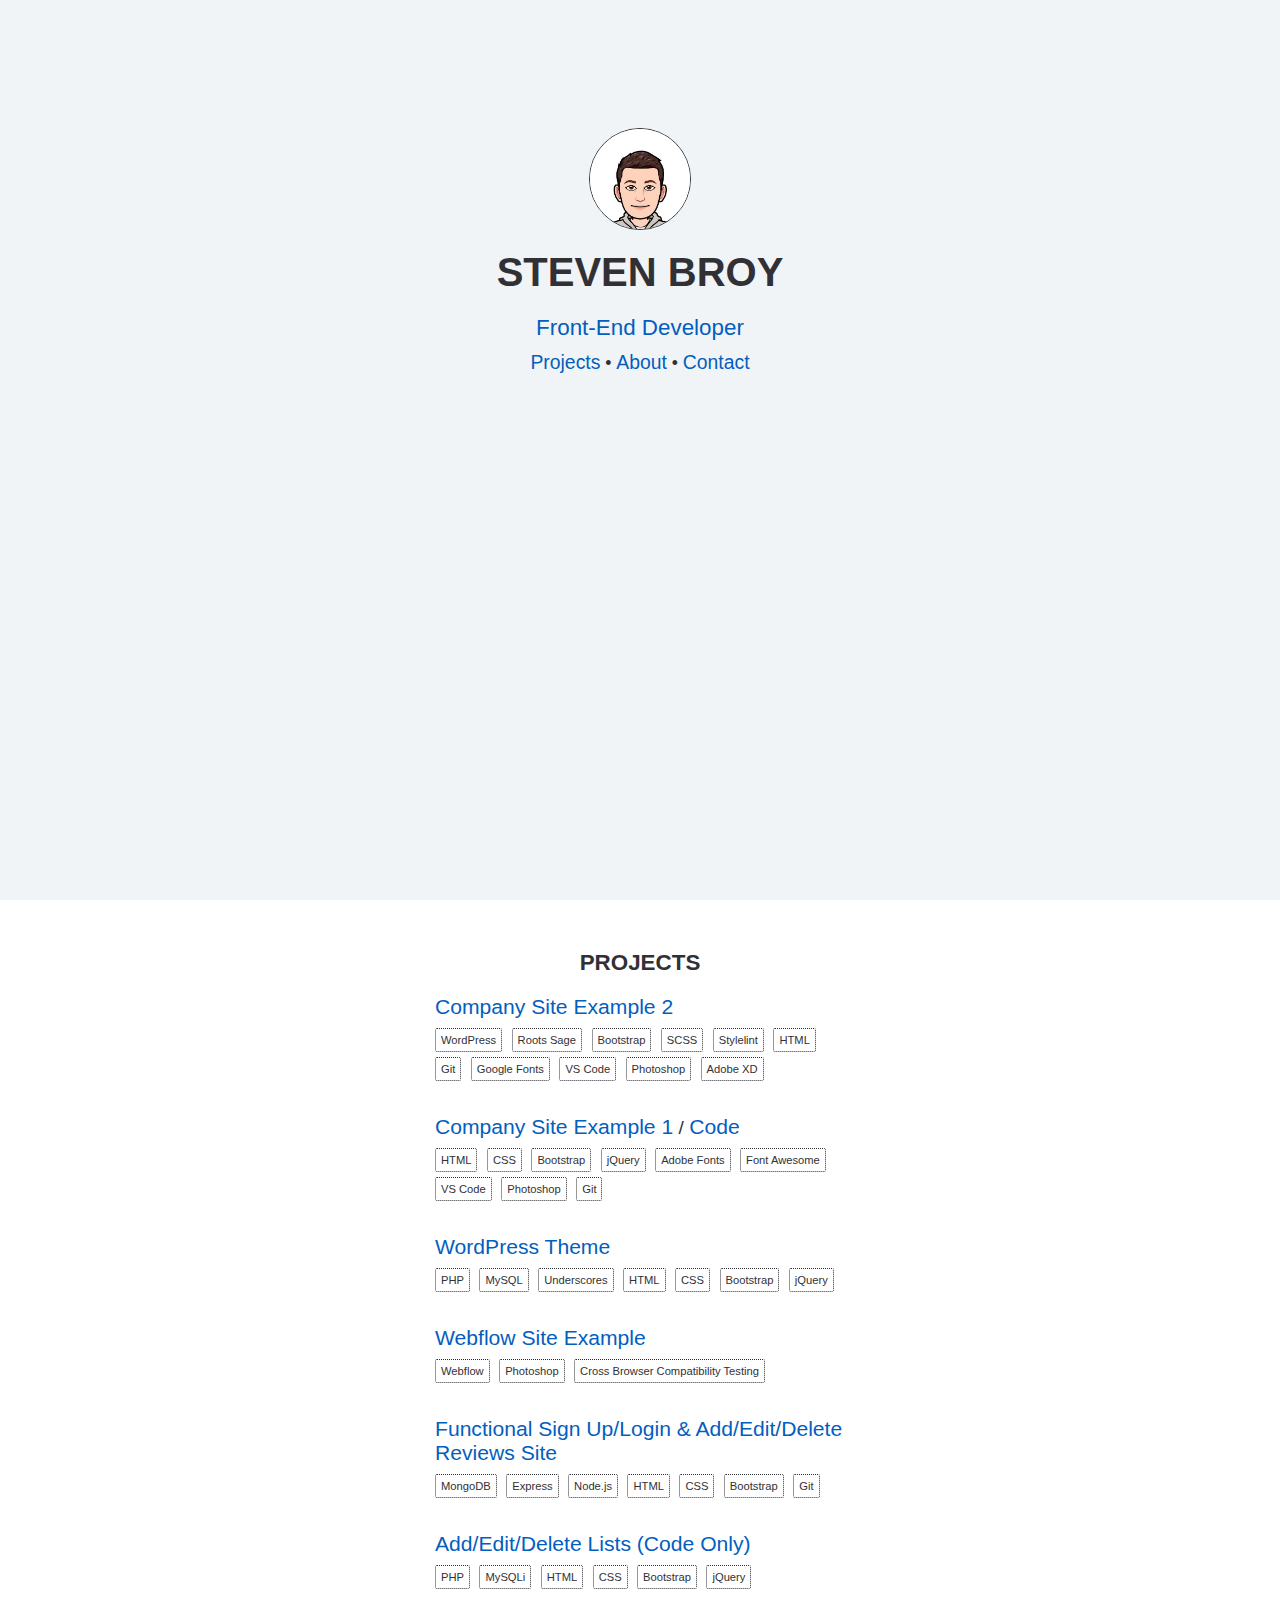
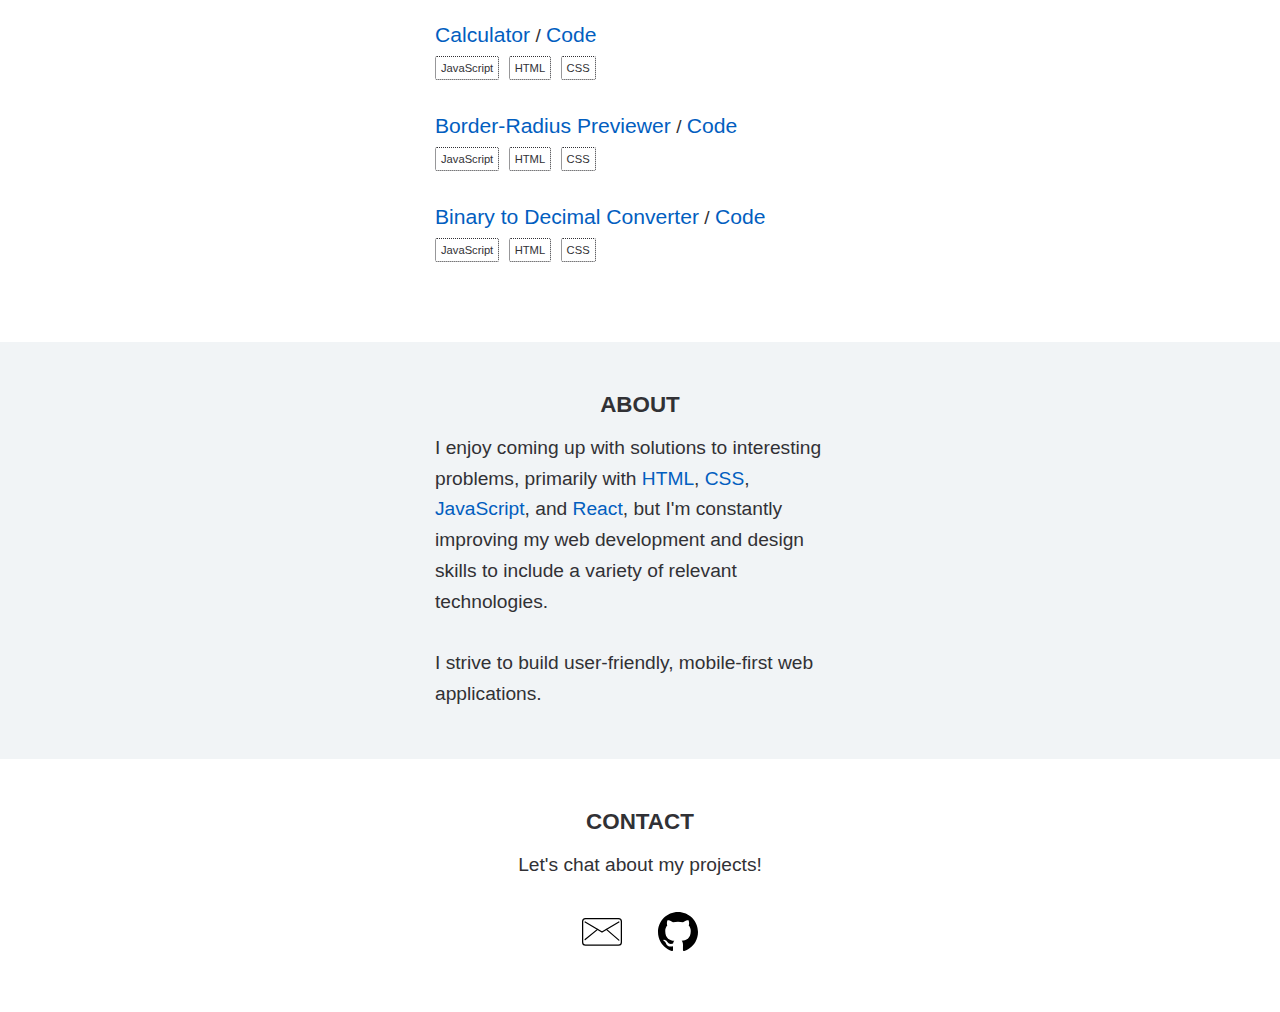
==== index.html @ 05114cfe "fix front page responsiveness, section order and add nav" ====
<!DOCTYPE html>
<html>
    <head>
        <meta http-equiv="Content-Type" content="text/html; charset=UTF-8">
        <meta name="viewport" content="width=device-width, initial-scale=1">
        <title>Steven Broy / Front-End Developer</title>
        <link href="css/styles.css" rel="stylesheet">
    </head>

    <body>
        
        <!-- Start of Heading -->
        <div class="home">
            <div class="home-content">
                <img src="images/propic.jpg">
                <h1>STEVEN BROY</h1>
                <p>
                    <a class="role-link" href="https://github.com/s-broy" target="_blank">Front-End Developer</a>
                </p>
                <p class="navlink">
                    <a href="#projects">Projects</a> &bull; <a href="#about">About</a> &bull; <a href="#contact">Contact</a>
                </p>
            </div>
        </div>
        <!-- End of Heading -->

        <!-- Start of Projects -->
        <div class="projects">
            <div>
                <p class="subheading">
                    <a id="projects" class="subheading-link" role="button" tabindex="0">PROJECTS</a>
                </p>
                <div class="projects-column">
                    <h3>
                        <a class="link" href="http://192.237.188.30" target="_blank">Company Site Example 2</a>
                    </h3>
                    <div class="techtag">WordPress</div>
                    <div class="techtag">Roots Sage</div>
                    <div class="techtag">Bootstrap</div>
                    <div class="techtag">SCSS</div>
                    <div class="techtag">Stylelint</div>
                    <div class="techtag">HTML</div>
                    <div class="techtag">Git</div>
                    <div class="techtag">Google Fonts</div>
                    <div class="techtag">VS Code</div>
                    <div class="techtag">Photoshop</div>
                    <div class="techtag">Adobe XD</div>
                </div>
                <div class="projects-column">
                    <h3>
                        <a class="link" href="projects/company-site-1" target="_blank">Company Site Example 1</a> / <a class="link" href="https://github.com/s-broy/s-broy.github.io/tree/master/projects/company-site-1" target="_blank">Code</a>
                    </h3>
                    <div class="techtag">HTML</div>
                    <div class="techtag">CSS</div>
                    <div class="techtag">Bootstrap</div>
                    <div class="techtag">jQuery</div>
                    <div class="techtag">Adobe Fonts</div>
                    <div class="techtag">Font Awesome</div>
                    <div class="techtag">VS Code</div>
                    <div class="techtag">Photoshop</div>
                    <div class="techtag">Git</div>
                </div>
                <div class="projects-column">
                    <h3>
                        <a class="link" href="https://www.notesatsea.com" target="_blank">WordPress Theme</a>
                    </h3>
                        <div class="techtag">PHP</div>
                        <div class="techtag">MySQL</div>
                        <div class="techtag">Underscores</div>
                        <div class="techtag">HTML</div>
                        <div class="techtag">CSS</div>
                        <div class="techtag">Bootstrap</div>
                        <div class="techtag">jQuery</div>
                </div>
                <div class="projects-column">
                    <h3>
                        <a class="link" href="https://s-broy-webflow-1.webflow.io" target="_blank">Webflow Site Example</a>
                    </h3>
                        <div class="techtag">Webflow</div>
                        <div class="techtag">Photoshop</div>
                        <div class="techtag">Cross Browser Compatibility Testing</div>
                </div>
                <div class="projects-column">
                    <h3>
                        <a class="link" href="https://enigmatic-journey-79575.herokuapp.com/campgrounds" target="_blank">Functional Sign Up/Login & Add/Edit/Delete Reviews Site</a>
                    </h3>
                    <div class="techtag">MongoDB</div>
                    <div class="techtag">Express</div>
                    <div class="techtag">Node.js</div>
                    <div class="techtag">HTML</div>
                    <div class="techtag">CSS</div>
                    <div class="techtag">Bootstrap</div>
                    <div class="techtag">Git</div>
                </div>
                <div class="projects-column">
                    <h3>
                        <a class="link" href="https://github.com/s-broy/ratingapp" target="_blank">Add/Edit/Delete Lists (Code Only)</a>
                    </h3>
                    <div class="techtag">PHP</div>
                    <div class="techtag">MySQLi</div>
                    <div class="techtag">HTML</div>
                    <div class="techtag">CSS</div>
                    <div class="techtag">Bootstrap</div>
                    <div class="techtag">jQuery</div>
                </div>
                <div class="projects-column">
                    <h3>
                        <a class="link" href="/projects/calculator" target="_blank">Calculator</a> / <a class="link" href="https://github.com/s-broy/s-broy.github.io/tree/master/projects/calculator" target="_blank">Code</a>
                    </h3>
                    <div class="techtag">JavaScript</div>
                    <div class="techtag">HTML</div>
                    <div class="techtag">CSS</div>
                </div>
                <div class="projects-column">
                    <h3>
                        <a class="link" href="/projects/boradprev" target="_blank">Border-Radius Previewer</a> / <a class="link" href="https://github.com/s-broy/s-broy.github.io/tree/master/projects/boradprev" target="_blank">Code</a>
                    </h3>
                    <div class="techtag">JavaScript</div>
                    <div class="techtag">HTML</div>
                    <div class="techtag">CSS</div>
                </div>
                <div class="projects-column">
                    <h3>
                        <a class="link" href="/projects/bin2dec" target="_blank">Binary to Decimal Converter</a> / <a class="link" href="https://github.com/s-broy/s-broy.github.io/tree/master/projects/bin2dec" target="_blank">Code</a>
                    </h3>
                    <div class="techtag">JavaScript</div>
                    <div class="techtag">HTML</div>
                    <div class="techtag">CSS</div>
                </div>
            </div>            
        </div>
        <!-- End of Projects -->

        <!-- Start of About -->
        <div class="section-blue">
            <div>
                <p class="subheading">
                    <a id="about" class="subheading-link" role="button" tabindex="0">ABOUT</a>
                </p>
                <p class="content">
                    I enjoy coming up with solutions to interesting problems, primarily with
                    <span>HTML</span>, <span>CSS</span>, <span>JavaScript</span>, and <span>React</span>, 
                    but I'm constantly improving my web development and design skills to include a variety of relevant technologies.<br><br>
                    I strive to build user-friendly, mobile-first web applications.
                </p>
            </div>
        </div>
        <!-- End of About -->

        <!-- Start of Contact -->
        <div class="section-white">
            <div>
                <p class="subheading">
                    <a id="contact" class="subheading-link" role="button" tabindex="0">CONTACT</a>
                </p>
                <p class="contact-p">
                    Let's chat about my projects!
                    <br><br>
                    <a href="mailto:stevebroy@hotmail.com" target="_blank"><img class="icon" src="images/email.svg"></a>
                    <a href="https://github.com/s-broy" target="_blank"><img class="icon" src="images/github.svg"></a>
                </p>
            </div>
        </div>
        <!-- End of Contact -->

    </body>
</html>
---- css/styles.css ----
* {
	margin: 0;
	padding: 0;
}

body {
	font-family: sans-serif;
	
	color: #313135;
}

h2 {
	font-size: 1.4em;
	font-weight: 600;
	text-align: center;
	margin-bottom: 20px;
}

h3 {
	font-size: 1.2em;
	font-weight: 400;
	padding-top: 4px;
	padding-bottom: 4px;
	text-align: left;
}

a {
	text-decoration: none;
	color: #025ebf;
	transition: all 0.1s ease-out;
	font-size: 1.1em;
}

.link:hover {
	opacity: 0.5;
}

.icon {
	width: 40px;
	height: 40px;
	padding: 0 15px;
}

.contact-p {
	font-size: 1.2em;
	text-align: center;
	font-weight: 300;
	line-height: 1.6;
}

.subheading {
	text-align: center;
	padding-bottom: 15px;
}

a.subheading-link {
	color: #313135;
	font-size: 1.4em;
	font-weight: 600;
}

/* Home */

.home {
	min-height: 100vh;
	background: #f1f4f6;
	width: 100%;
}

.home .home-content {
	padding-top: 10%;
	padding-left: 50px;
	padding-right: 50px;
	margin: 0 auto;
}

.home-content img {
	border-radius: 50%;
	width: 100px;
	height: 100px;
	display: block;
	margin: auto;
	border: 1px solid #313135;
}

.home h1 {
	font-size: 2.5em;
	text-align: center;
	margin: 20px 0;
}

.home p {
	font-size: 1.4em;
	text-align: center;
	padding-bottom: 10px;
}

.role-link {
	font-size: 1.0em;
}

.navlink {
	font-size: 1.0em;
}

@media (min-width: 320px) {
	.home .navlink {
		font-size: 1.1em;
	}
}

/* About and Contact Sections */

.section-white {
	display: block;
	background: #fff;
	width: 100%;
	padding-top: 50px;
	padding-bottom: 50px;
	margin: 0 auto;
}

.section-blue {
	display: block;
	background: #f1f4f6;
	width: 100%;
	padding-top: 50px;
	padding-bottom: 50px;
	margin: 0 auto;
}

.content {
	font-size: 1.2em;
	text-align: left;
	font-weight: 300;
	line-height: 1.6;
}

p span {
	color: #025ebf;
}

@media (min-width: 320px) {
	.section-white .content,
	.section-blue .content {
		width: 300px;
		margin: 0 auto;
	}
}

@media (min-width: 768px) {
	.section-white .content,
	.section-blue .content {
		width: 350px;
		margin: 0 auto;
	}
}

@media (min-width: 1024px) {
	.section-white .content,
	.section-blue .content,
	.section-white .contact-p {
		width: 410px;
		margin: 0 auto;
	}
}

/* Projects */

.image-list {
	display: grid;
	grid-template-columns: repeat(auto-fill, minmax(250px, 1fr));
	grid-gap: 10px;
	grid-auto-rows: 150px;
}

.image-list img {
	width: 250px;
}

.projects {
	display: block;
	background: #fff;
	width: 100%;
	padding-top: 50px;
	padding-bottom: 50px;
	margin: 0 auto;
}

.projects-column {
	width: 100%;
	text-align: left;
	padding-bottom: 30px;
	margin: 0;
}

.techtag {
	display: inline-block;
	text-align: center;
	font-size: 0.7em;
	font-weight: 400;
	padding: 5px 5px;
	margin: 5px 5px 0 0;
	border: 1px dotted #313135;
	border-radius: 2px;
}

@media (min-width: 320px) {
	.projects .projects-column {
		width: 300px;
		margin: 0 auto;
	}
}

@media (min-width: 768px) {
	.projects .projects-column {
		width: 350px;
		margin: 0 auto;
	}
}

@media (min-width: 1024px) {
	.projects .projects-column {
		width: 410px;
		margin: 0 auto;
	}
}
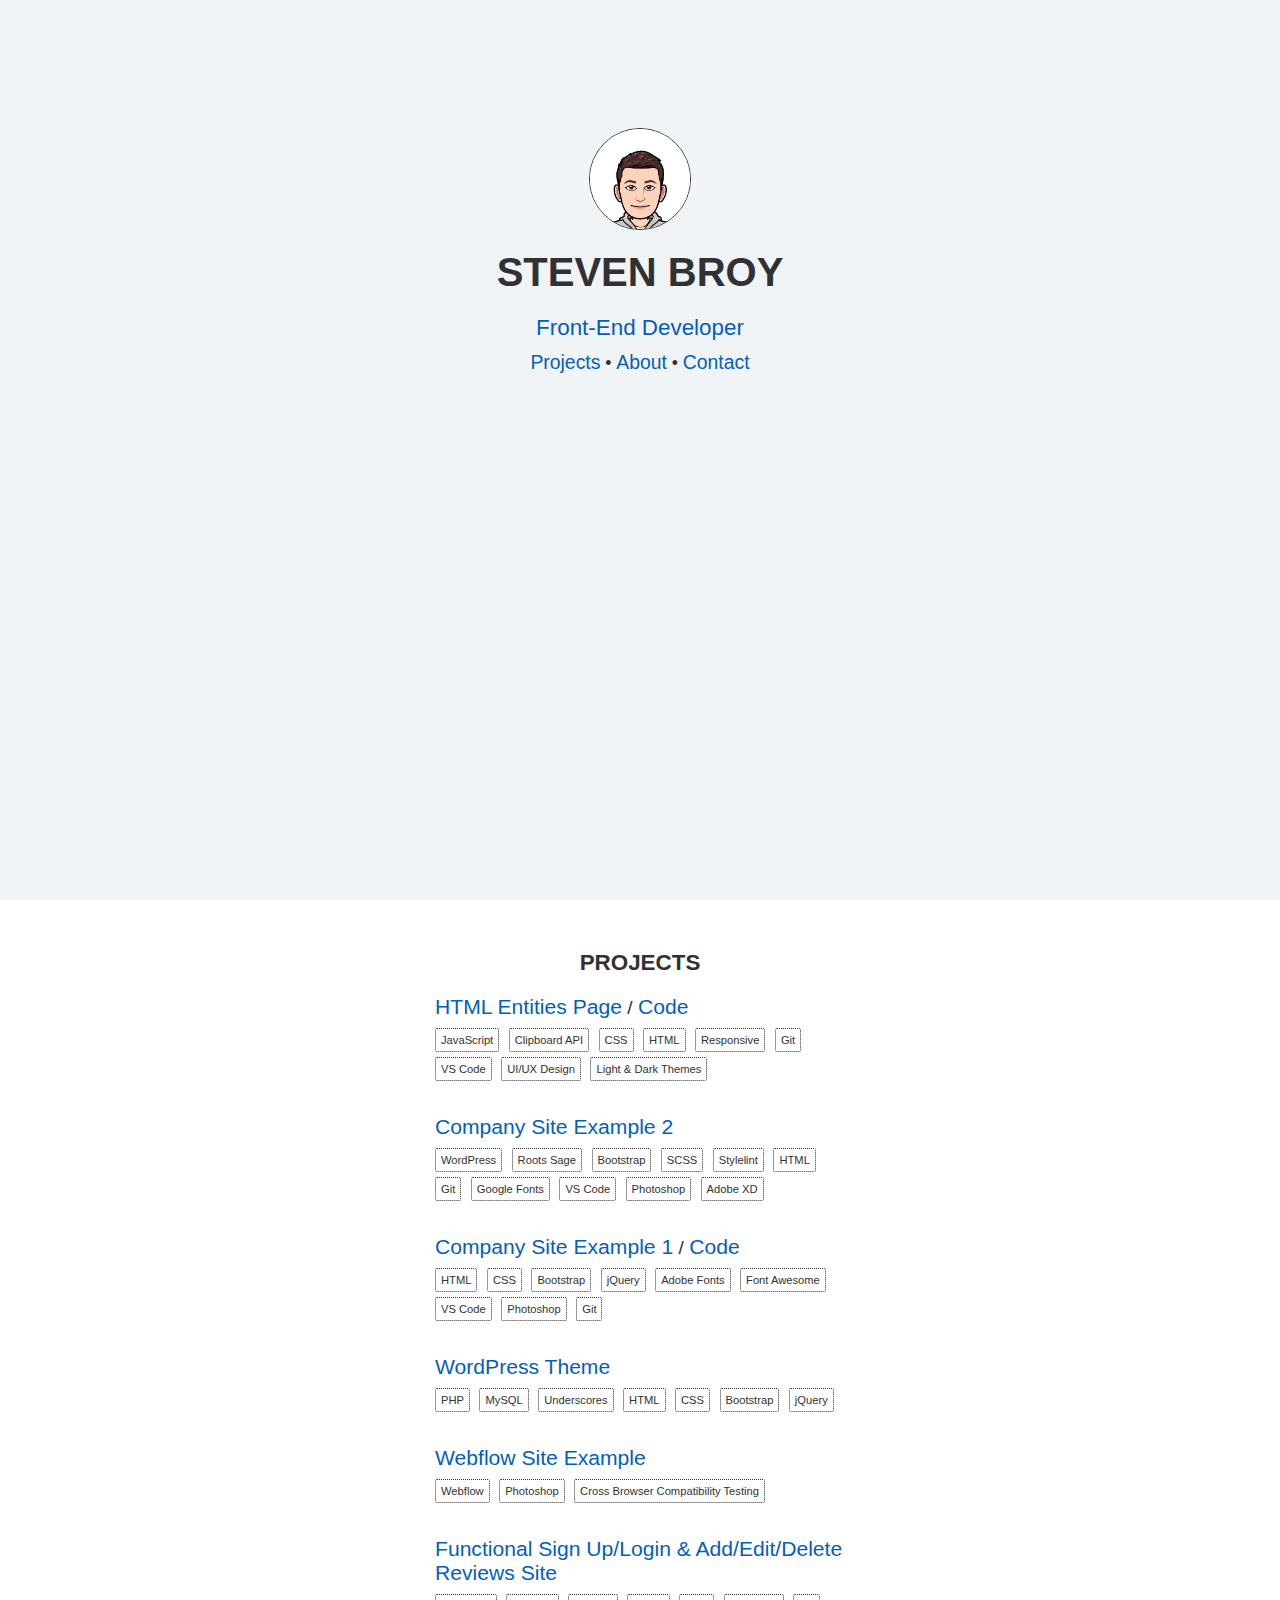
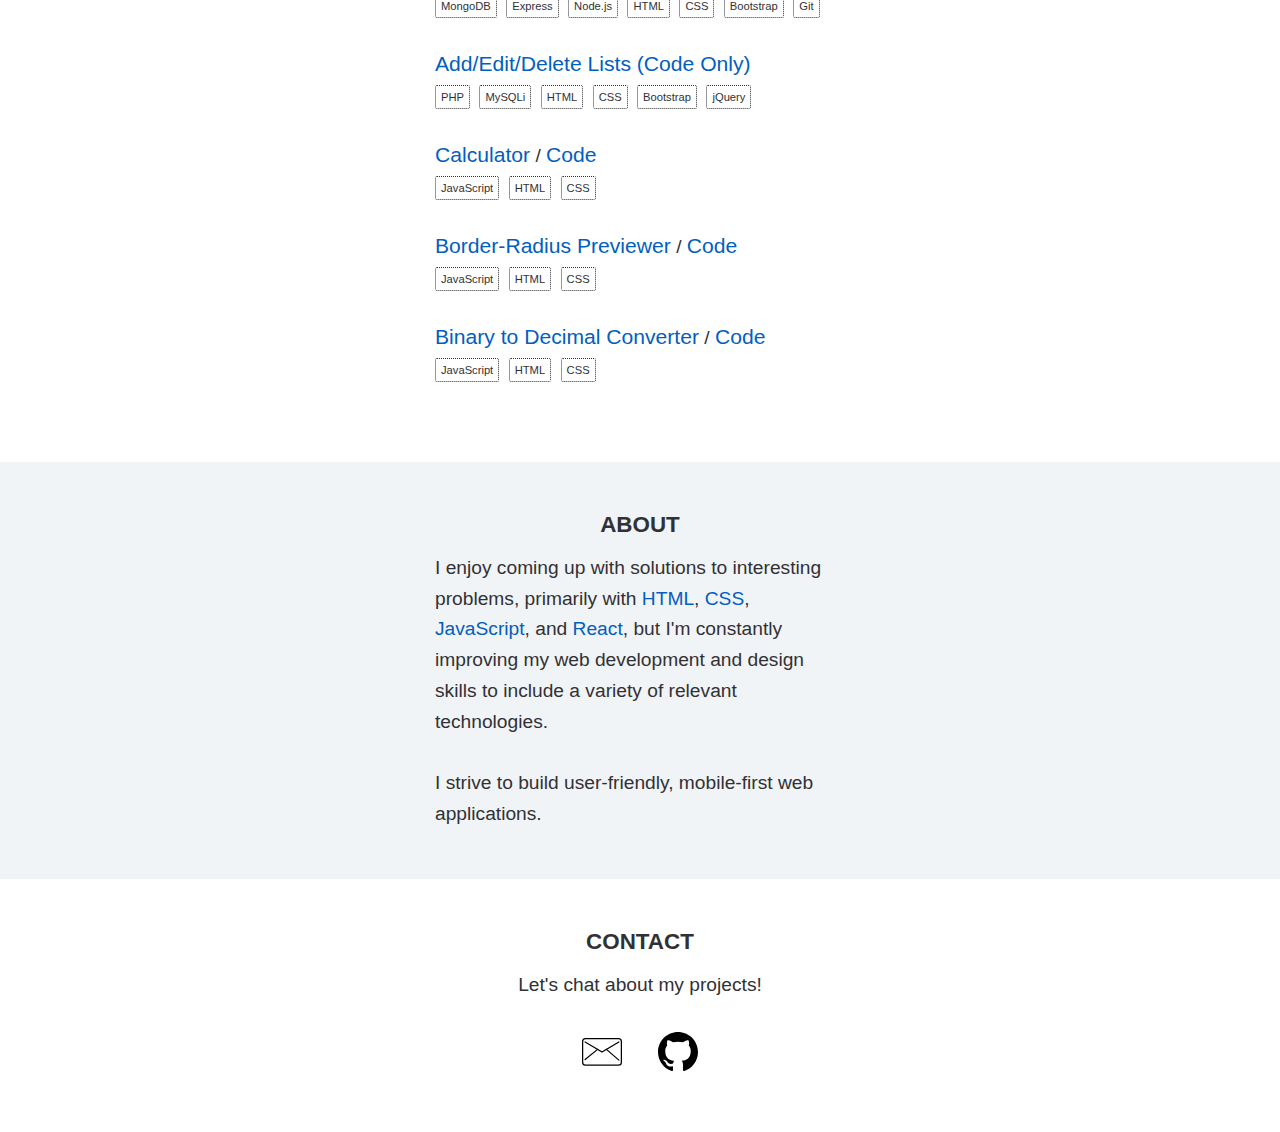
==== commit 929823bd: "add html entities project" ====
--- a/index.html
+++ b/index.html
@@ -31,6 +31,20 @@
                 <p class="subheading">
                     <a id="projects" class="subheading-link" role="button" tabindex="0">PROJECTS</a>
                 </p>
+                <div class="projects-column">
+                    <h3>
+                        <a class="link" href="projects/html-entities" target="_blank">HTML Entities Page</a> / <a class="link" href="https://github.com/s-broy/s-broy.github.io/tree/master/projects/html-entities" target="_blank">Code</a>
+                    </h3>
+                    <div class="techtag">JavaScript</div>
+                    <div class="techtag">Clipboard API</div>
+                    <div class="techtag">CSS</div>
+                    <div class="techtag">HTML</div>
+                    <div class="techtag">Responsive</div>
+                    <div class="techtag">Git</div>
+                    <div class="techtag">VS Code</div>
+                    <div class="techtag">UI/UX Design</div>
+                    <div class="techtag">Light & Dark Themes</div>
+                </div>
                 <div class="projects-column">
                     <h3>
                         <a class="link" href="http://192.237.188.30" target="_blank">Company Site Example 2</a>
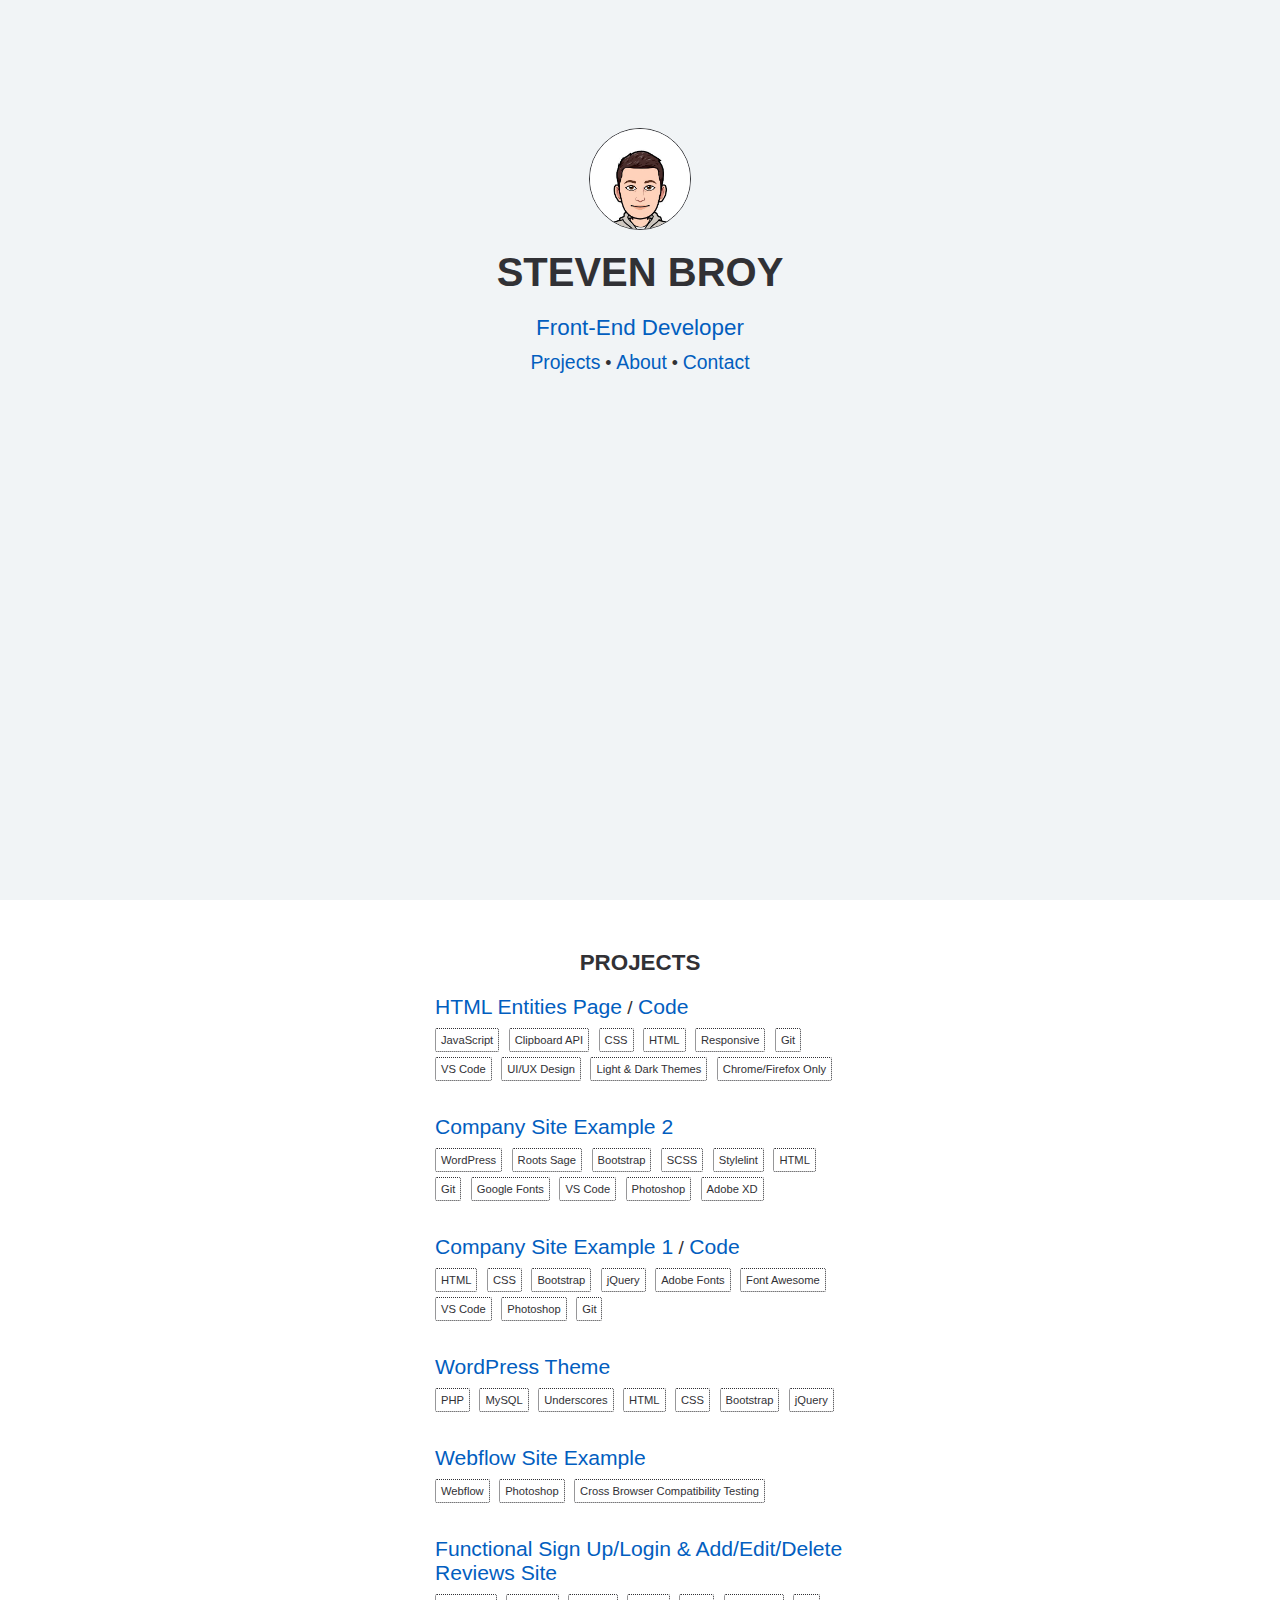
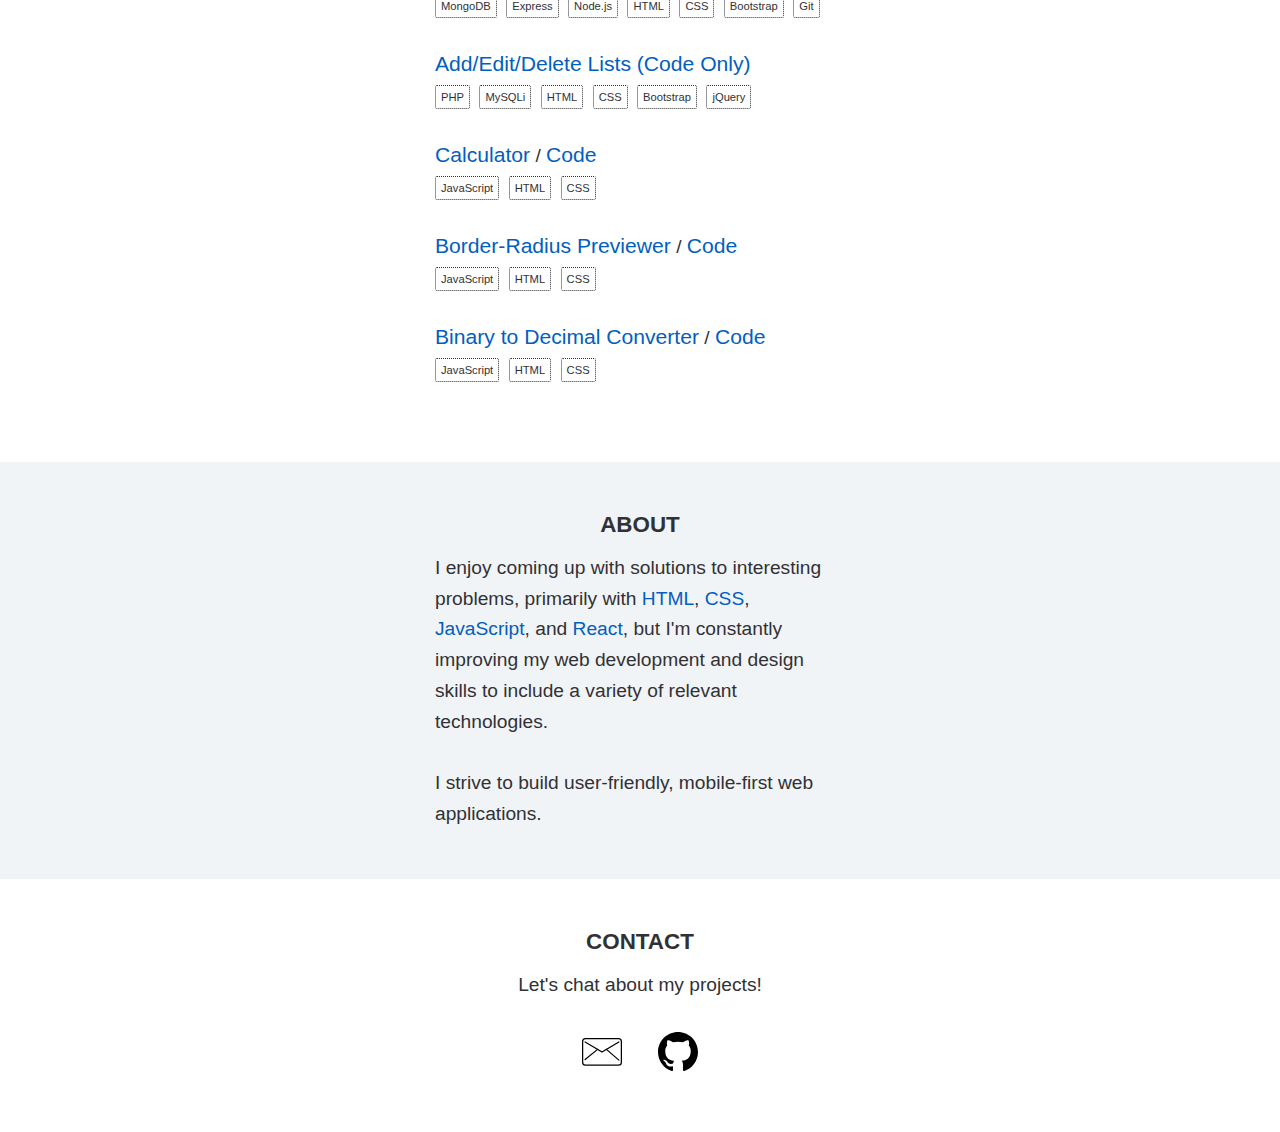
==== commit b6bd1ab0: "add supported browsers" ====
--- a/index.html
+++ b/index.html
@@ -44,6 +44,7 @@
                     <div class="techtag">VS Code</div>
                     <div class="techtag">UI/UX Design</div>
                     <div class="techtag">Light & Dark Themes</div>
+                    <div class="techtag">Chrome/Firefox Only</div>
                 </div>
                 <div class="projects-column">
                     <h3>
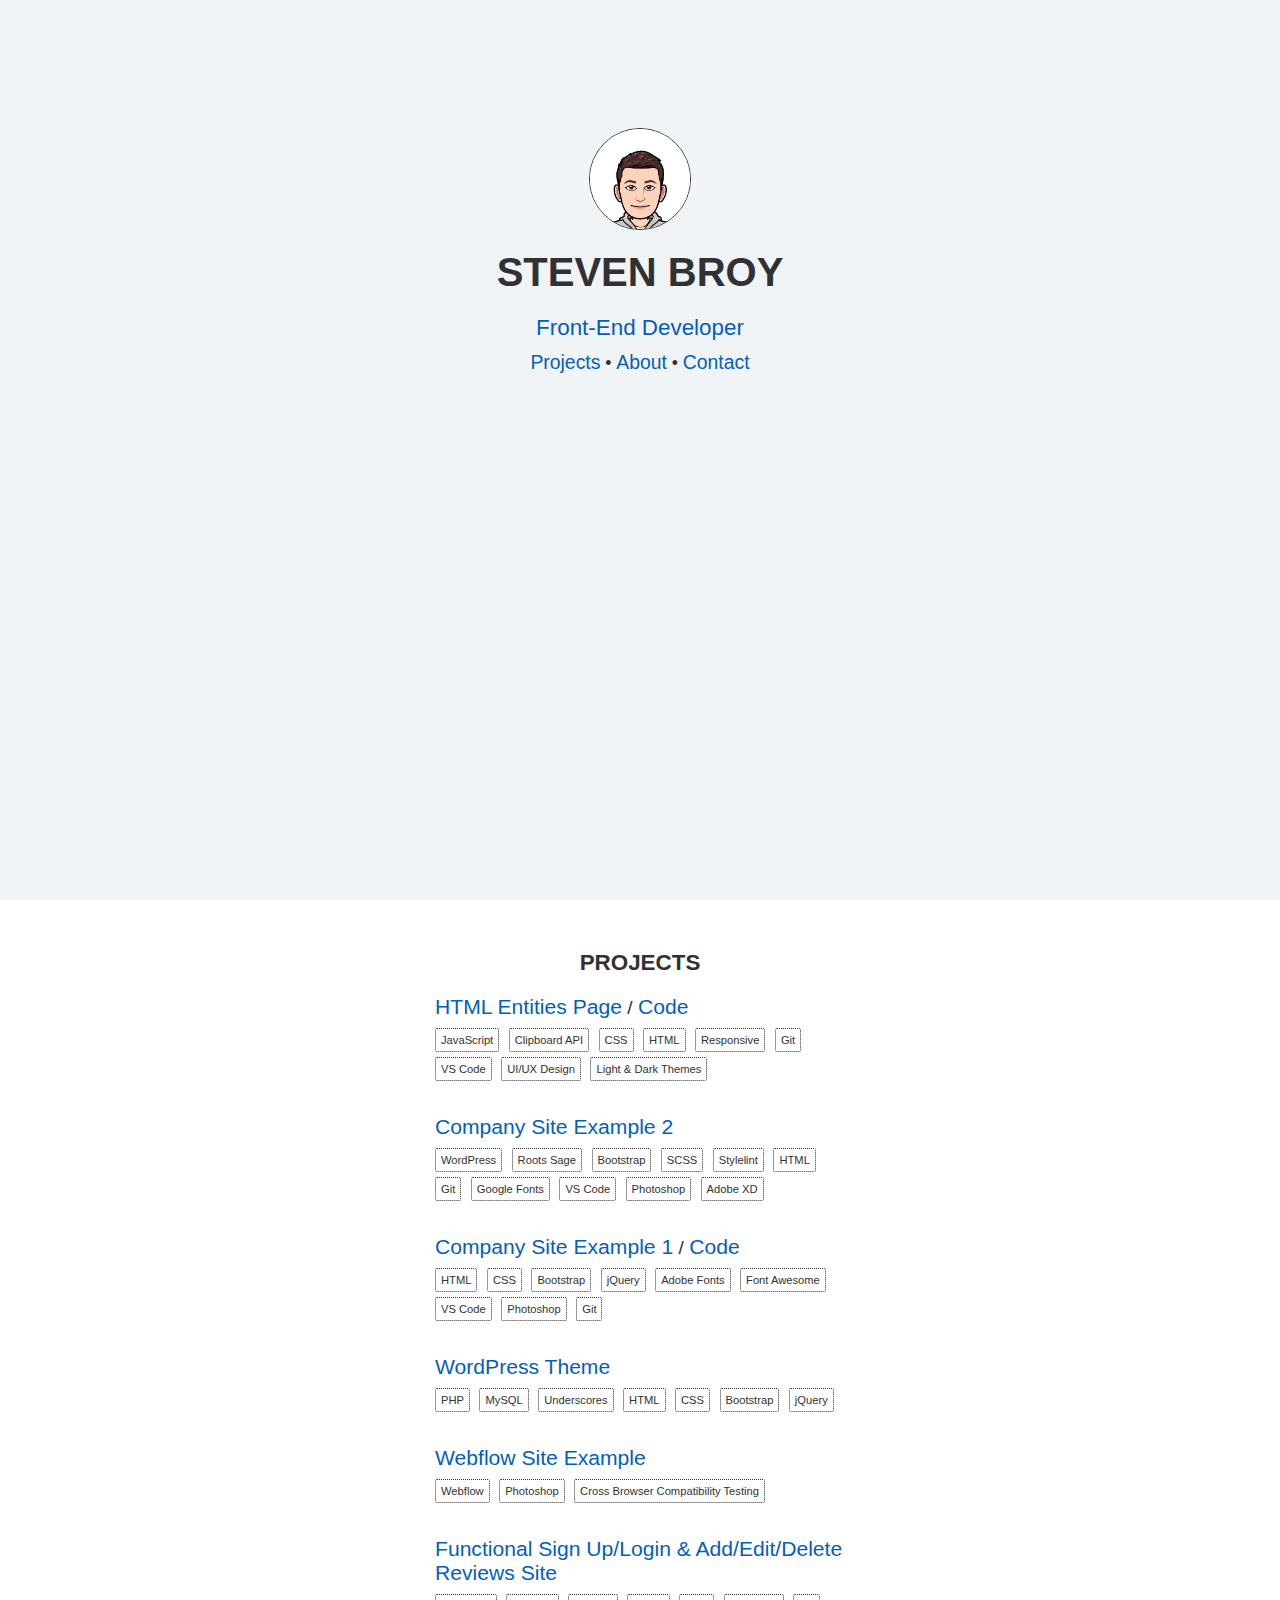
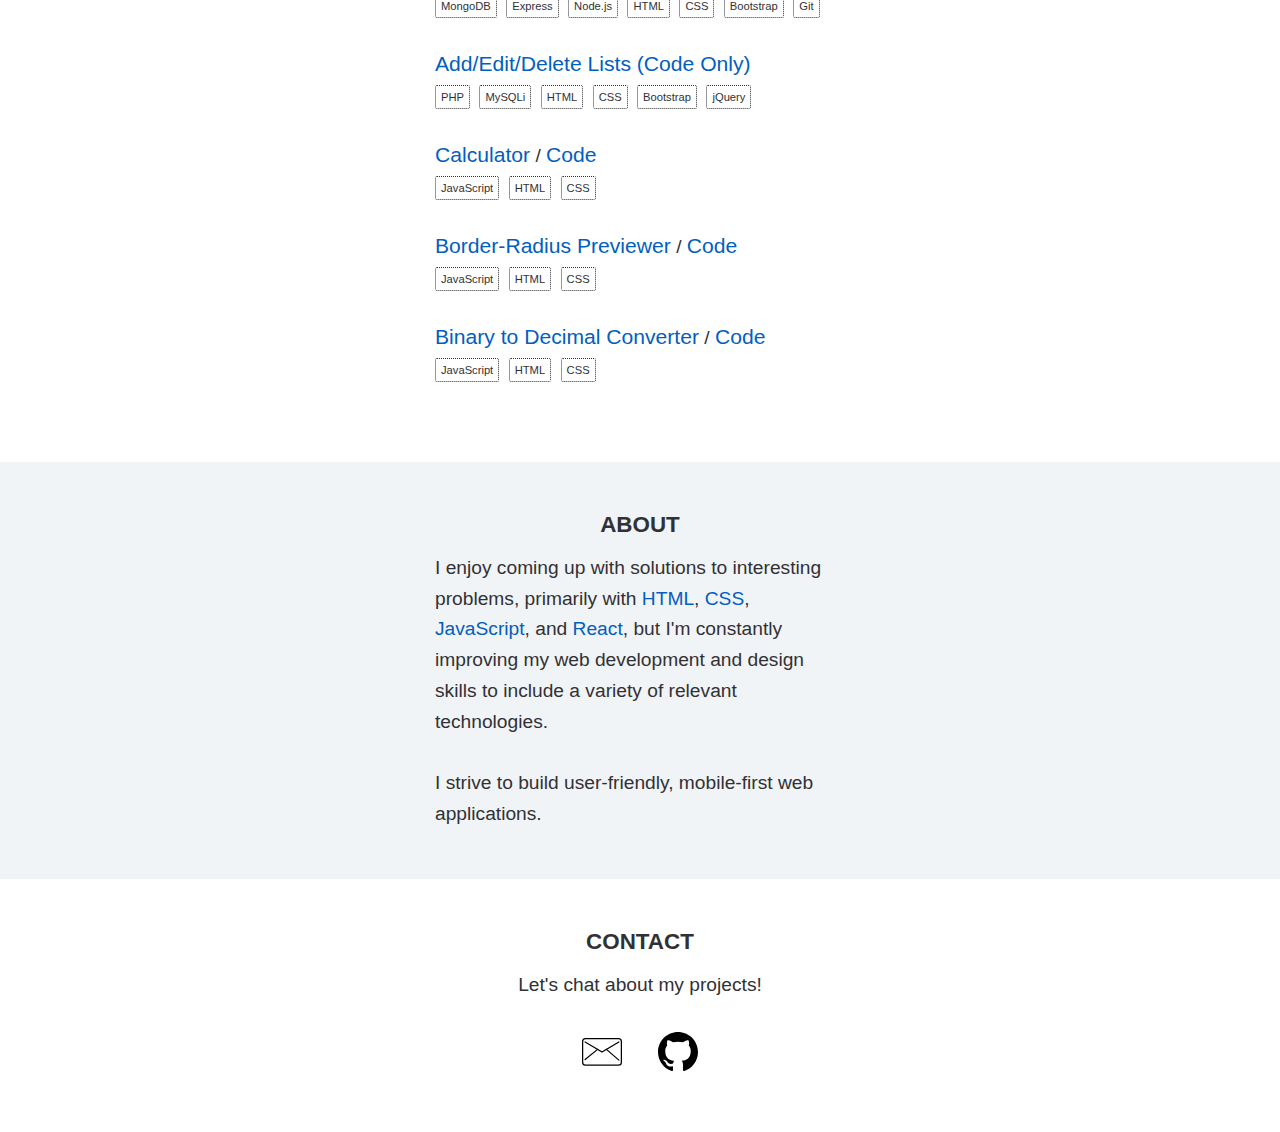
==== commit 8f4cf60b: "update browser compatibility" ====
--- a/index.html
+++ b/index.html
@@ -44,7 +44,6 @@
                     <div class="techtag">VS Code</div>
                     <div class="techtag">UI/UX Design</div>
                     <div class="techtag">Light & Dark Themes</div>
-                    <div class="techtag">Chrome/Firefox Only</div>
                 </div>
                 <div class="projects-column">
                     <h3>
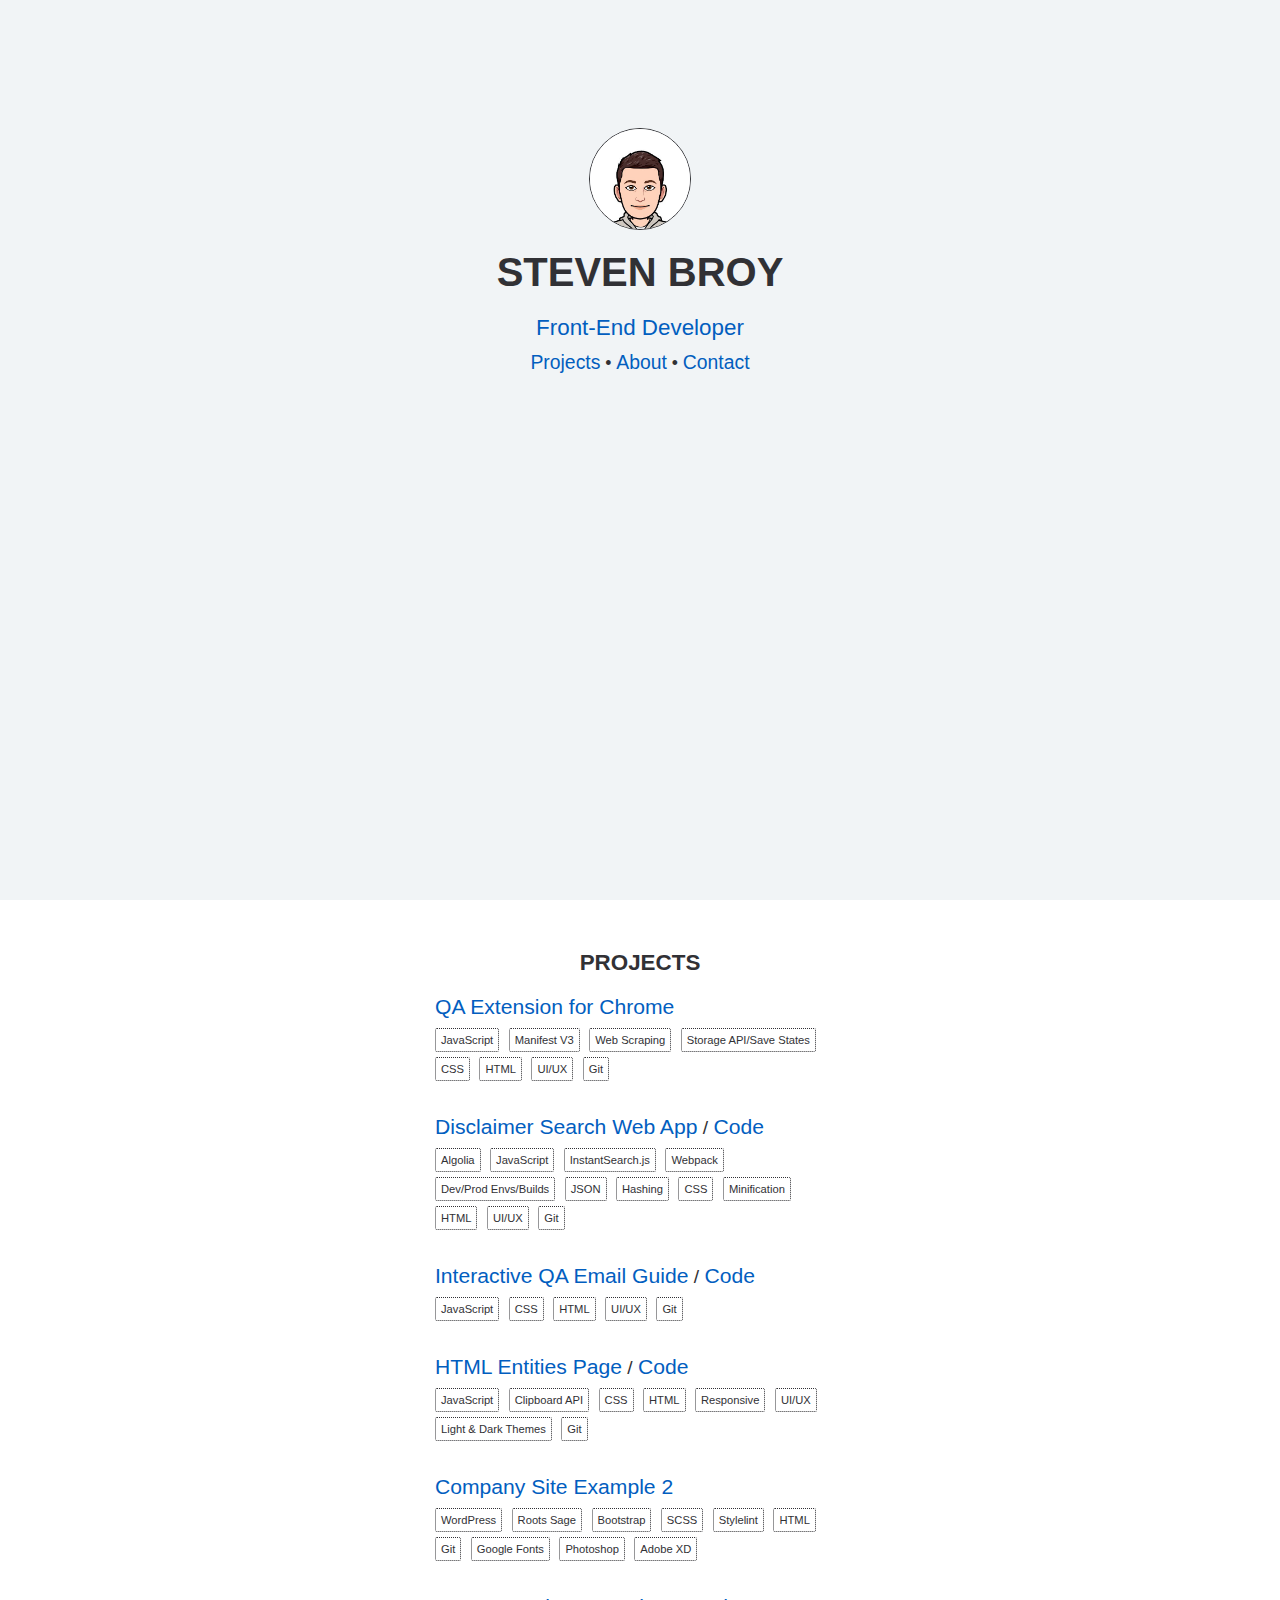
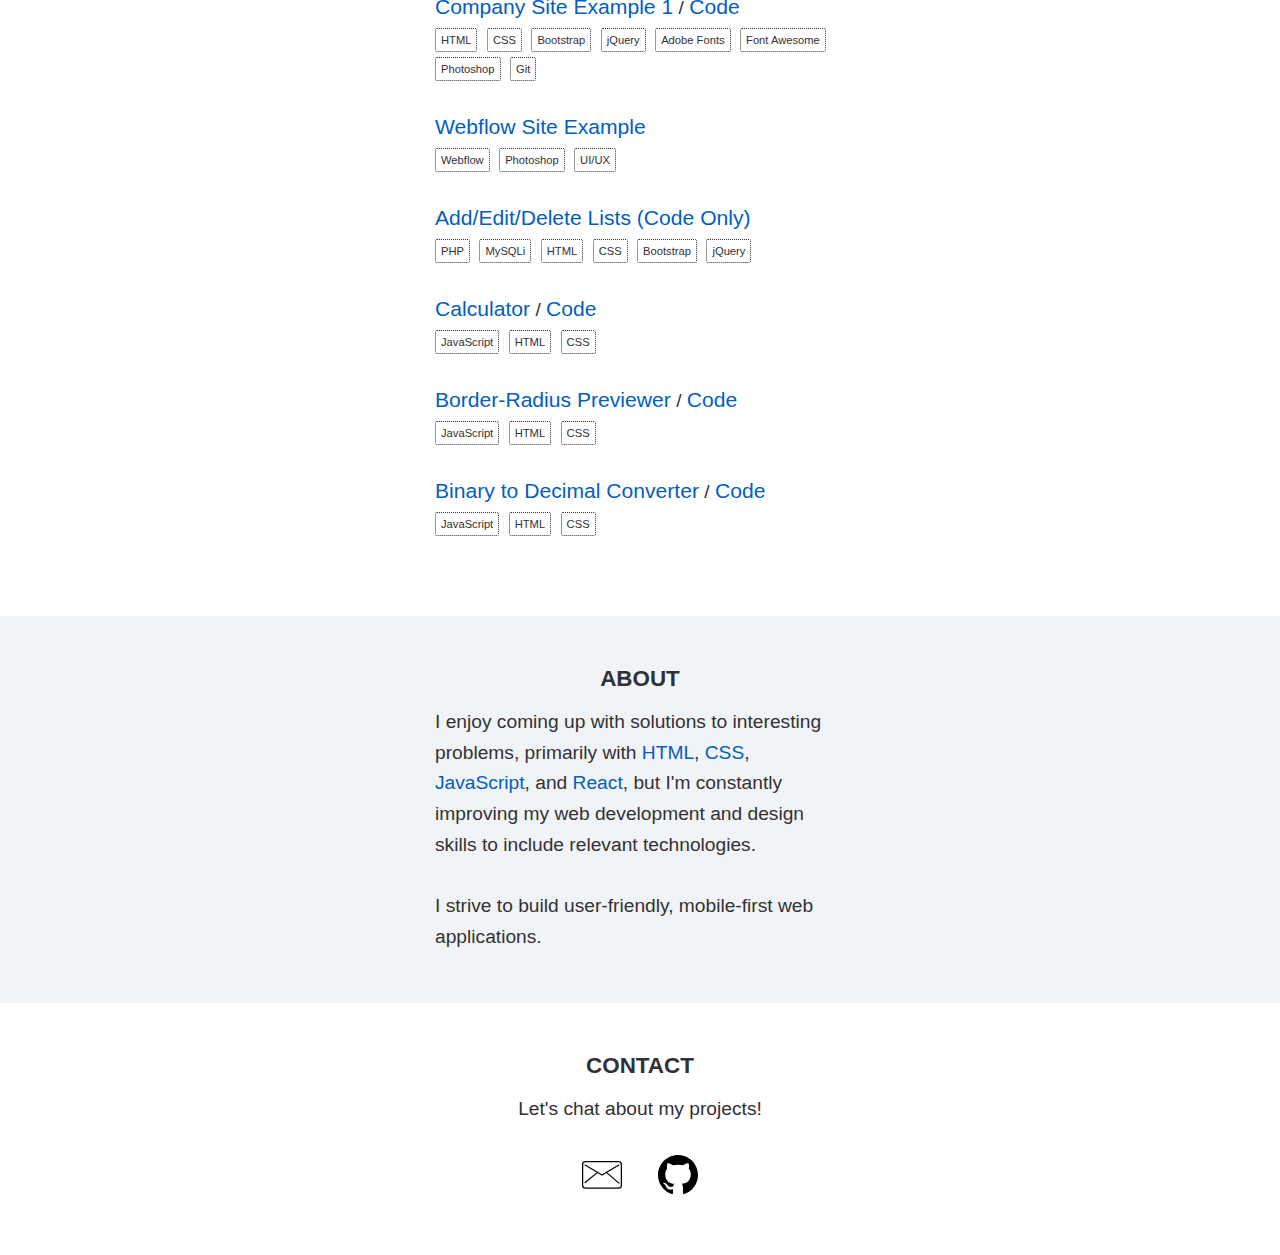
==== commit 765e710b: "add projects" ====
--- a/index.html
+++ b/index.html
@@ -2,8 +2,9 @@
 <!DOCTYPE html>
 <html>
     <head>
+
+        <meta name="viewport" content="width=device-width,initial-scale=1,maximum-scale=1,user-scalable=no">
         <meta http-equiv="Content-Type" content="text/html; charset=UTF-8">
-        <meta name="viewport" content="width=device-width, initial-scale=1">
         <title>Steven Broy / Front-End Developer</title>
         <link href="css/styles.css" rel="stylesheet">
     </head>
@@ -33,6 +34,46 @@
                 </p>
                 <div class="projects-column">
                     <h3>
+                        <a class="link" href="https://github.com/s-broy/s-broy.github.io/tree/master/projects/attribute-viewer" target="_blank">QA Extension for Chrome</a>
+                    </h3>
+                    <div class="techtag">JavaScript</div>
+                    <div class="techtag">Manifest V3</div>
+                    <div class="techtag">Web Scraping</div>
+                    <div class="techtag">Storage API/Save States</div>
+                    <div class="techtag">CSS</div>
+                    <div class="techtag">HTML</div>
+                    <div class="techtag">UI/UX</div>
+                    <div class="techtag">Git</div>
+                </div>
+                <div class="projects-column">
+                    <h3>
+                        <a class="link" href="projects/disclaimer-search-app" target="_blank">Disclaimer Search Web App</a> / <a class="link" href="https://github.com/s-broy/s-broy.github.io/tree/master/projects/disclaimer-search-app" target="_blank">Code</a>
+                    </h3>
+                    <div class="techtag">Algolia</div>
+                    <div class="techtag">JavaScript</div>
+                    <div class="techtag">InstantSearch.js</div>
+                    <div class="techtag">Webpack</div>
+                    <div class="techtag">Dev/Prod Envs/Builds</div>
+                    <div class="techtag">JSON</div>
+                    <div class="techtag">Hashing</div>
+                    <div class="techtag">CSS</div>
+                    <div class="techtag">Minification</div>
+                    <div class="techtag">HTML</div>
+                    <div class="techtag">UI/UX</div>
+                    <div class="techtag">Git</div>
+                </div>
+                <div class="projects-column">
+                    <h3>
+                        <a class="link" href="projects/qa-email-guide" target="_blank">Interactive QA Email Guide</a> / <a class="link" href="https://github.com/s-broy/s-broy.github.io/tree/master/projects/qa-email-guide" target="_blank">Code</a>
+                    </h3>
+                    <div class="techtag">JavaScript</div>
+                    <div class="techtag">CSS</div>
+                    <div class="techtag">HTML</div>
+                    <div class="techtag">UI/UX</div>
+                    <div class="techtag">Git</div>
+                </div>
+                <div class="projects-column">
+                    <h3>
                         <a class="link" href="projects/html-entities" target="_blank">HTML Entities Page</a> / <a class="link" href="https://github.com/s-broy/s-broy.github.io/tree/master/projects/html-entities" target="_blank">Code</a>
                     </h3>
                     <div class="techtag">JavaScript</div>
@@ -40,10 +81,9 @@
                     <div class="techtag">CSS</div>
                     <div class="techtag">HTML</div>
                     <div class="techtag">Responsive</div>
-                    <div class="techtag">Git</div>
-                    <div class="techtag">VS Code</div>
-                    <div class="techtag">UI/UX Design</div>
+                    <div class="techtag">UI/UX</div>
                     <div class="techtag">Light & Dark Themes</div>
+                    <div class="techtag">Git</div>
                 </div>
                 <div class="projects-column">
                     <h3>
@@ -57,7 +97,6 @@
                     <div class="techtag">HTML</div>
                     <div class="techtag">Git</div>
                     <div class="techtag">Google Fonts</div>
-                    <div class="techtag">VS Code</div>
                     <div class="techtag">Photoshop</div>
                     <div class="techtag">Adobe XD</div>
                 </div>
@@ -71,21 +110,8 @@
                     <div class="techtag">jQuery</div>
                     <div class="techtag">Adobe Fonts</div>
                     <div class="techtag">Font Awesome</div>
-                    <div class="techtag">VS Code</div>
                     <div class="techtag">Photoshop</div>
                     <div class="techtag">Git</div>
-                </div>
-                <div class="projects-column">
-                    <h3>
-                        <a class="link" href="https://www.notesatsea.com" target="_blank">WordPress Theme</a>
-                    </h3>
-                        <div class="techtag">PHP</div>
-                        <div class="techtag">MySQL</div>
-                        <div class="techtag">Underscores</div>
-                        <div class="techtag">HTML</div>
-                        <div class="techtag">CSS</div>
-                        <div class="techtag">Bootstrap</div>
-                        <div class="techtag">jQuery</div>
                 </div>
                 <div class="projects-column">
                     <h3>
@@ -93,9 +119,9 @@
                     </h3>
                         <div class="techtag">Webflow</div>
                         <div class="techtag">Photoshop</div>
-                        <div class="techtag">Cross Browser Compatibility Testing</div>
-                </div>
-                <div class="projects-column">
+                        <div class="techtag">UI/UX</div>
+                </div>
+                <!-- <div class="projects-column">
                     <h3>
                         <a class="link" href="https://enigmatic-journey-79575.herokuapp.com/campgrounds" target="_blank">Functional Sign Up/Login & Add/Edit/Delete Reviews Site</a>
                     </h3>
@@ -106,7 +132,7 @@
                     <div class="techtag">CSS</div>
                     <div class="techtag">Bootstrap</div>
                     <div class="techtag">Git</div>
-                </div>
+                </div> -->
                 <div class="projects-column">
                     <h3>
                         <a class="link" href="https://github.com/s-broy/ratingapp" target="_blank">Add/Edit/Delete Lists (Code Only)</a>
@@ -155,7 +181,7 @@
                 <p class="content">
                     I enjoy coming up with solutions to interesting problems, primarily with
                     <span>HTML</span>, <span>CSS</span>, <span>JavaScript</span>, and <span>React</span>, 
-                    but I'm constantly improving my web development and design skills to include a variety of relevant technologies.<br><br>
+                    but I'm constantly improving my web development and design skills to include relevant technologies.<br><br>
                     I strive to build user-friendly, mobile-first web applications.
                 </p>
             </div>
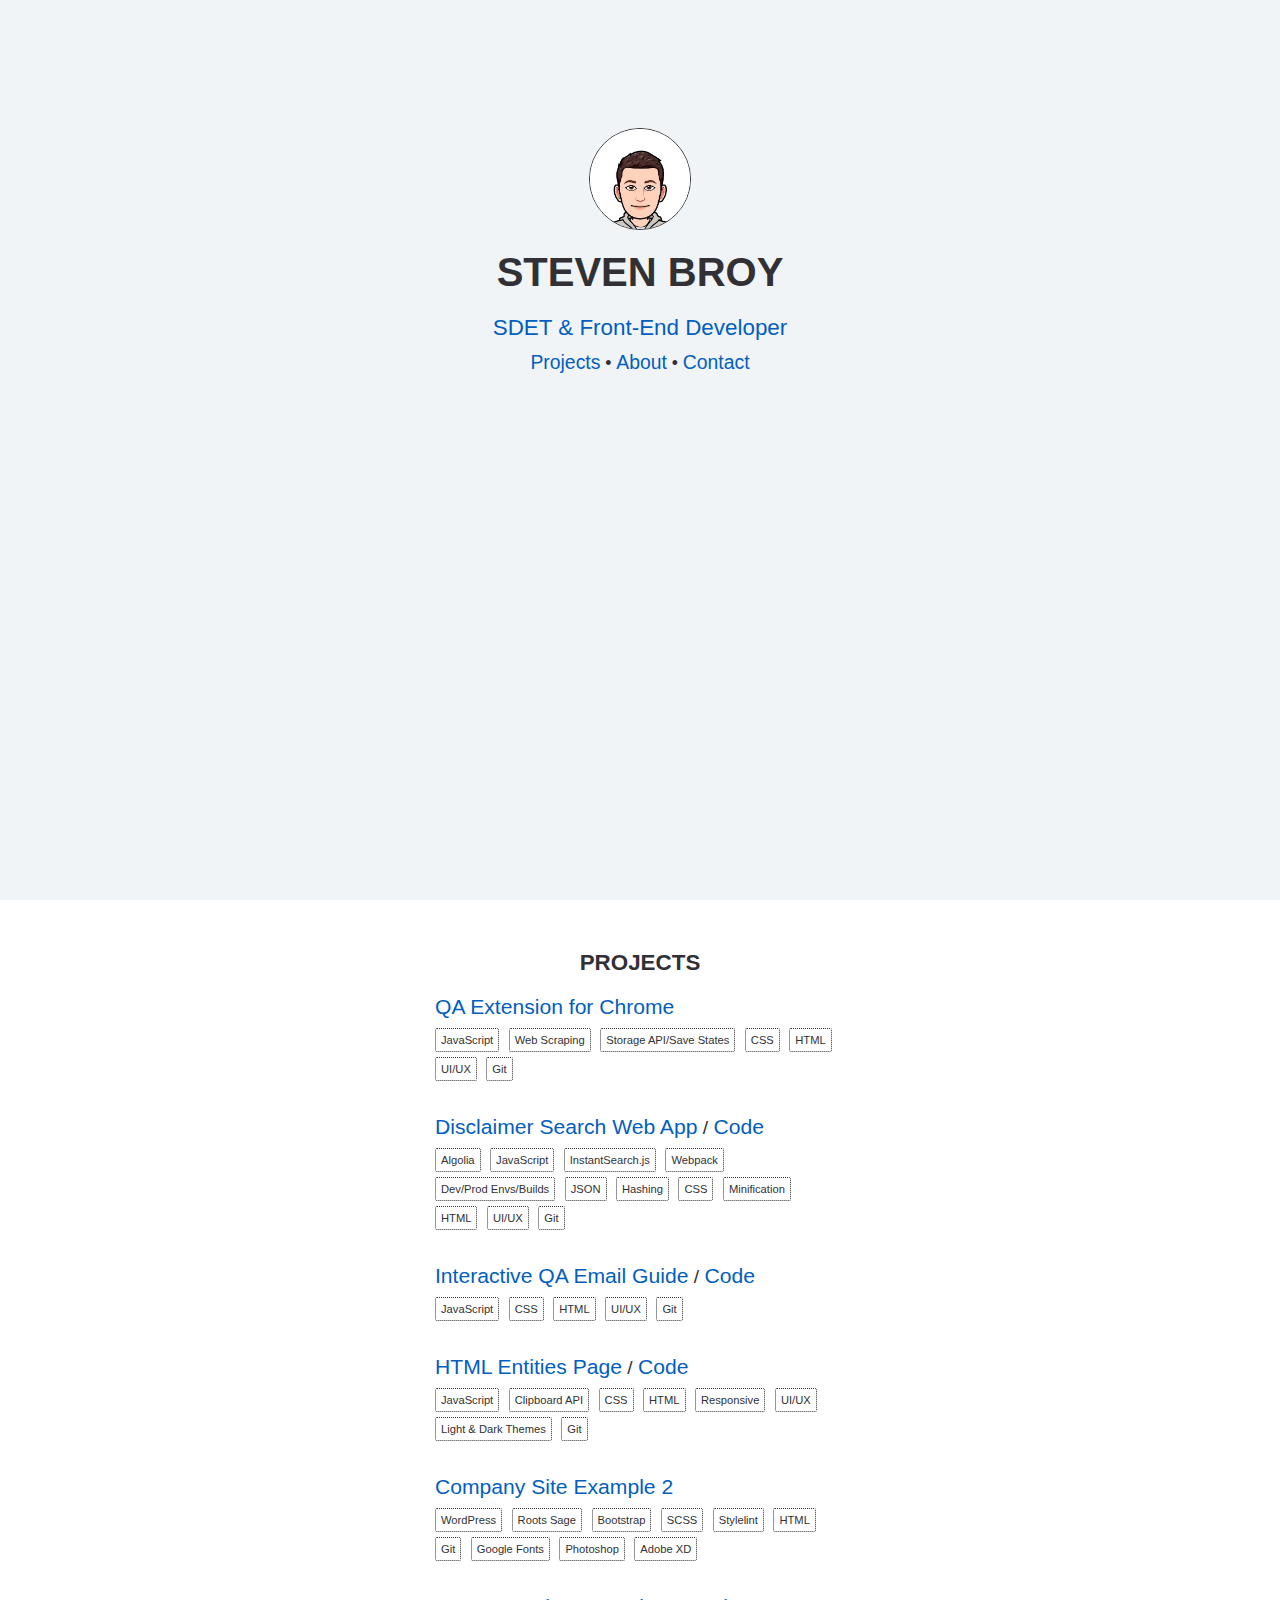
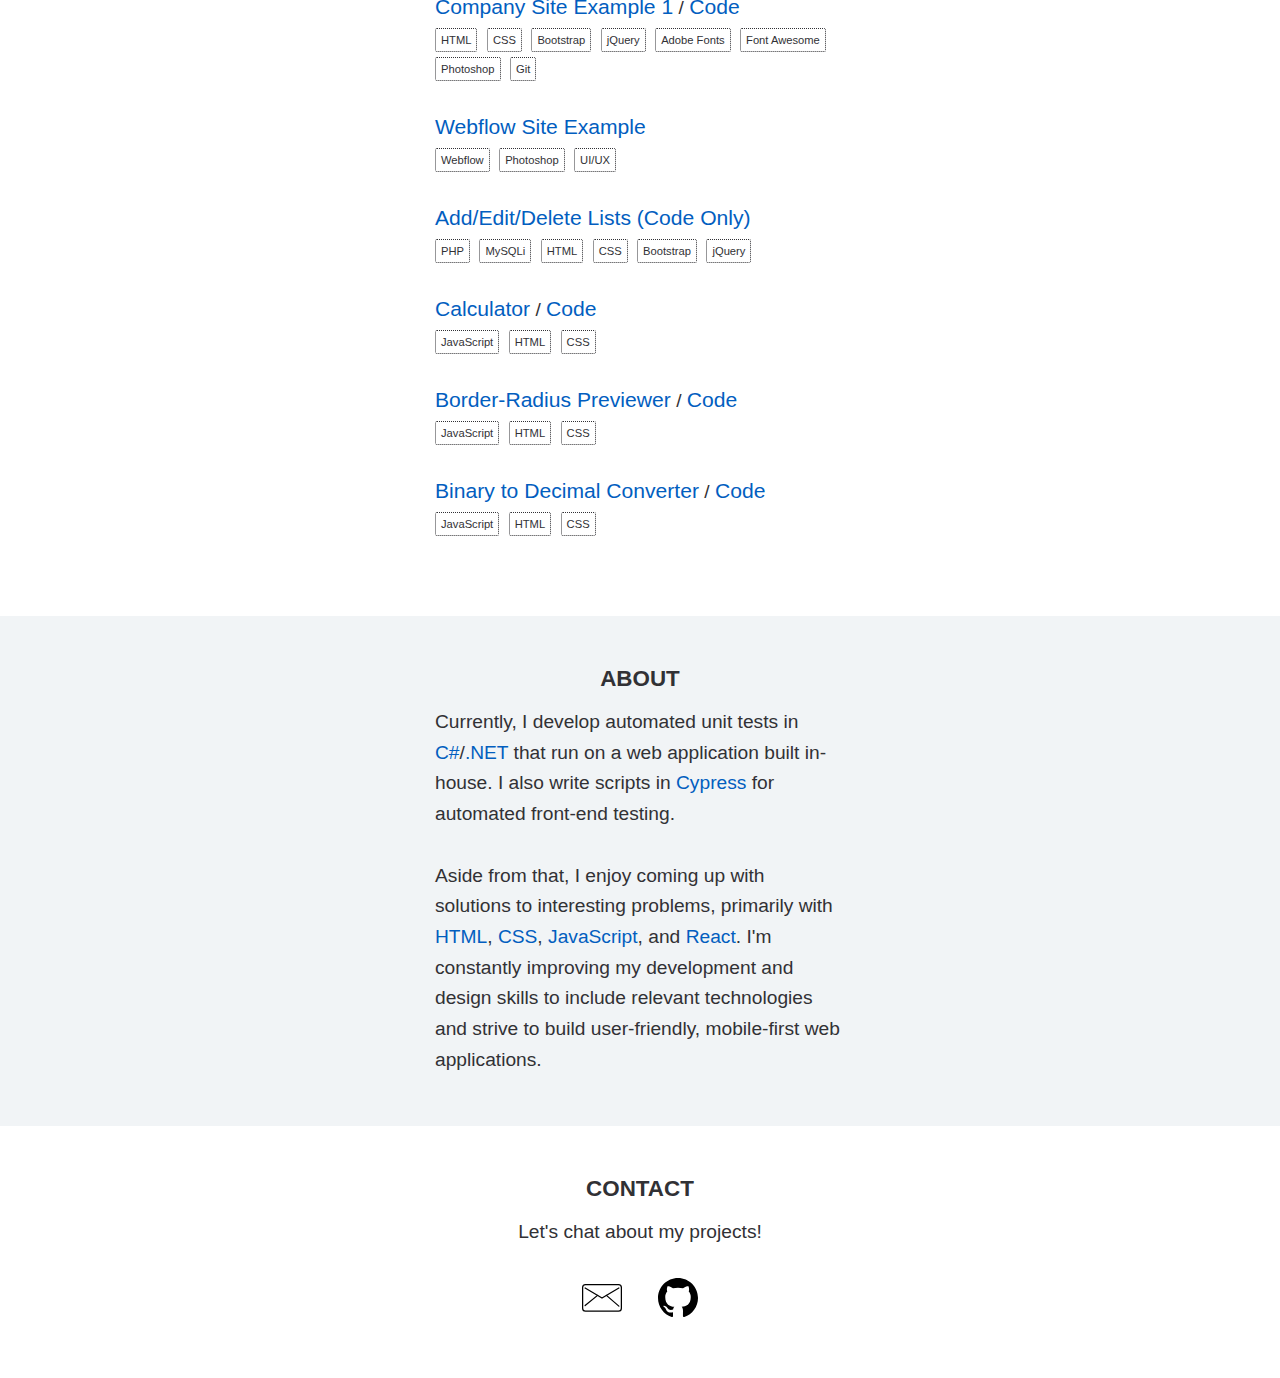
==== commit 611c2c56: "update about" ====
--- a/index.html
+++ b/index.html
@@ -5,7 +5,7 @@
 
         <meta name="viewport" content="width=device-width,initial-scale=1,maximum-scale=1,user-scalable=no">
         <meta http-equiv="Content-Type" content="text/html; charset=UTF-8">
-        <title>Steven Broy / Front-End Developer</title>
+        <title>Steven Broy / SDET & Front-End Developer</title>
         <link href="css/styles.css" rel="stylesheet">
     </head>
 
@@ -17,7 +17,7 @@
                 <img src="images/propic.jpg">
                 <h1>STEVEN BROY</h1>
                 <p>
-                    <a class="role-link" href="https://github.com/s-broy" target="_blank">Front-End Developer</a>
+                    <a class="role-link" href="https://github.com/s-broy" target="_blank">SDET & Front-End Developer</a>
                 </p>
                 <p class="navlink">
                     <a href="#projects">Projects</a> &bull; <a href="#about">About</a> &bull; <a href="#contact">Contact</a>
@@ -34,10 +34,9 @@
                 </p>
                 <div class="projects-column">
                     <h3>
-                        <a class="link" href="https://github.com/s-broy/s-broy.github.io/tree/master/projects/attribute-viewer" target="_blank">QA Extension for Chrome</a>
-                    </h3>
-                    <div class="techtag">JavaScript</div>
-                    <div class="techtag">Manifest V3</div>
+                        <a class="link" href="https://github.com/s-broy/s-broy.github.io/tree/master/projects/qax" target="_blank">QA Extension for Chrome</a>
+                    </h3>
+                    <div class="techtag">JavaScript</div>
                     <div class="techtag">Web Scraping</div>
                     <div class="techtag">Storage API/Save States</div>
                     <div class="techtag">CSS</div>
@@ -179,10 +178,12 @@
                     <a id="about" class="subheading-link" role="button" tabindex="0">ABOUT</a>
                 </p>
                 <p class="content">
-                    I enjoy coming up with solutions to interesting problems, primarily with
-                    <span>HTML</span>, <span>CSS</span>, <span>JavaScript</span>, and <span>React</span>, 
-                    but I'm constantly improving my web development and design skills to include relevant technologies.<br><br>
-                    I strive to build user-friendly, mobile-first web applications.
+                    Currently, I develop automated unit tests in <span>C#</span>/<span>.NET</span> that run on a web application built in-house. I also write scripts in <span>Cypress</span> for automated front-end testing.<br><br>
+                    Aside from that, I enjoy coming up with solutions to interesting problems, primarily with
+                    <span>HTML</span>, <span>CSS</span>, <span>JavaScript</span>, and <span>React</span>. 
+                    I'm constantly improving my development and design skills to include relevant technologies
+                    and strive to build user-friendly, mobile-first web applications.
+                    
                 </p>
             </div>
         </div>
